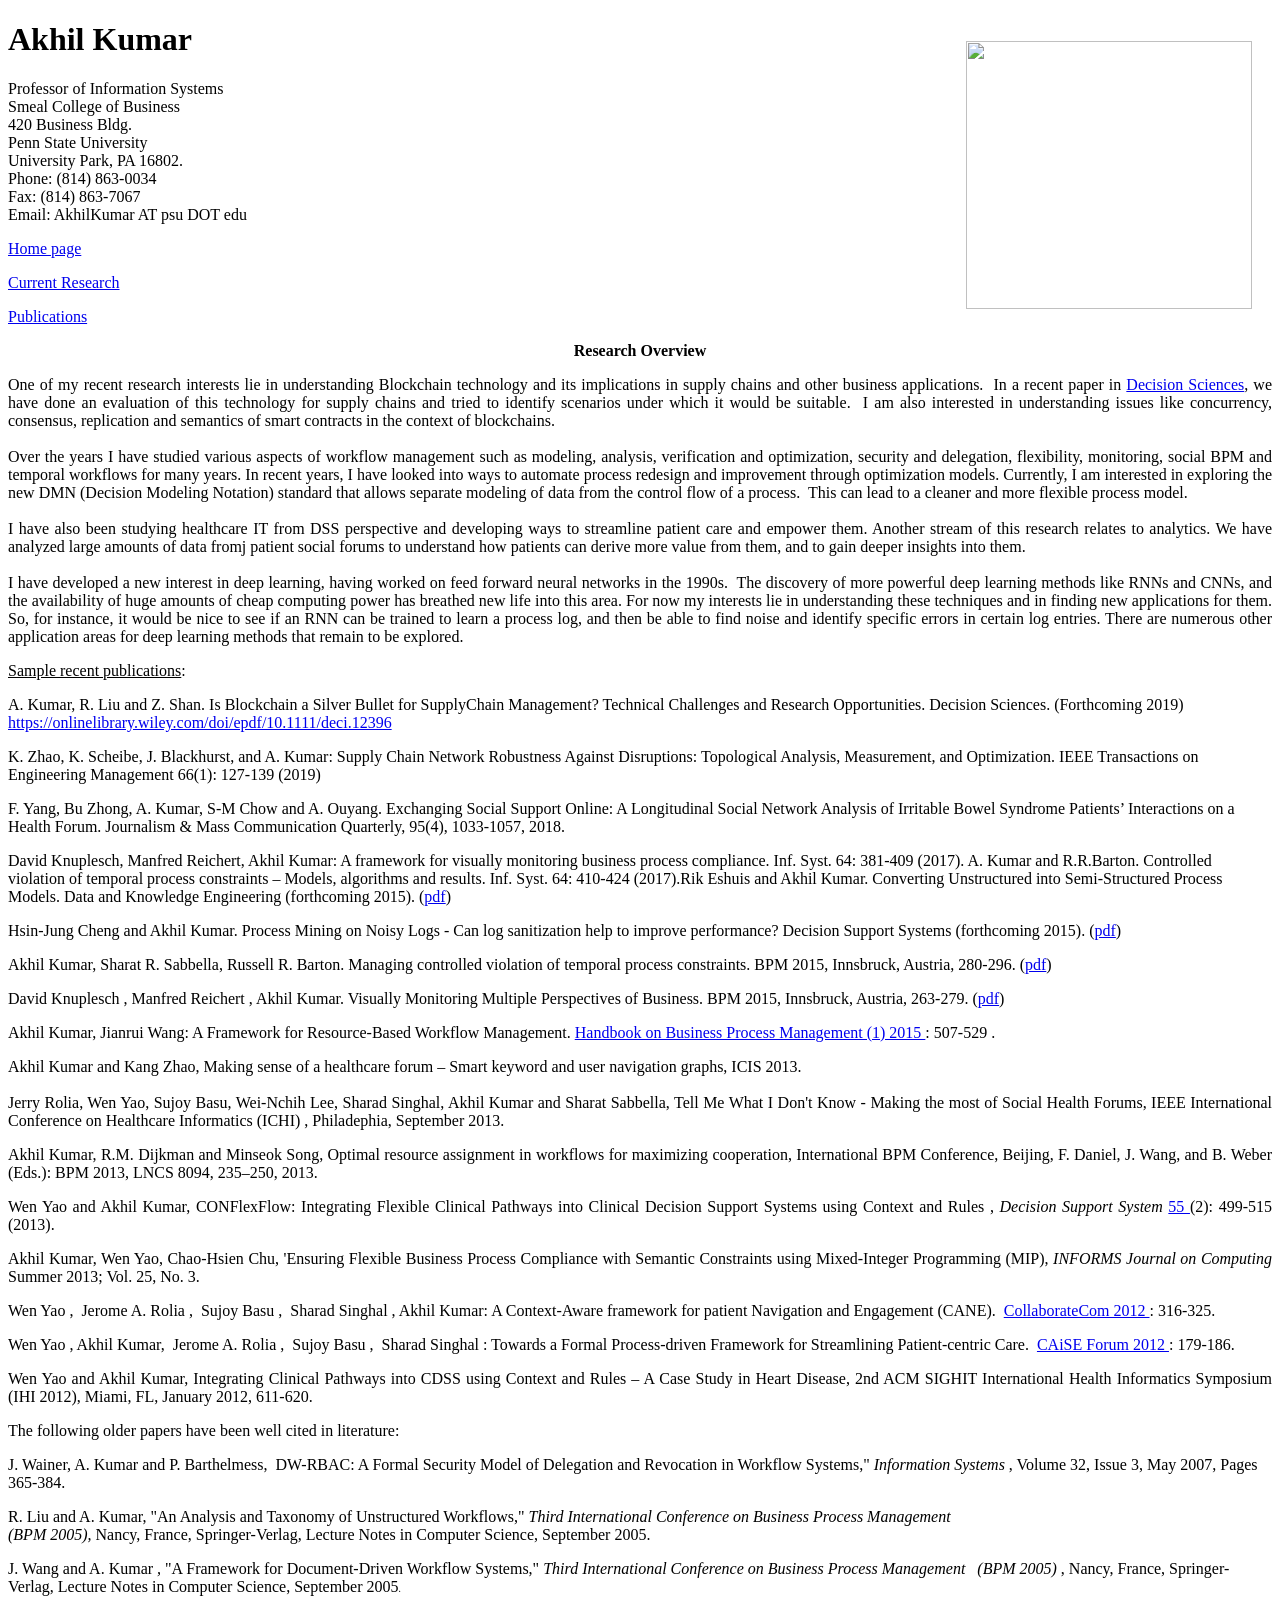
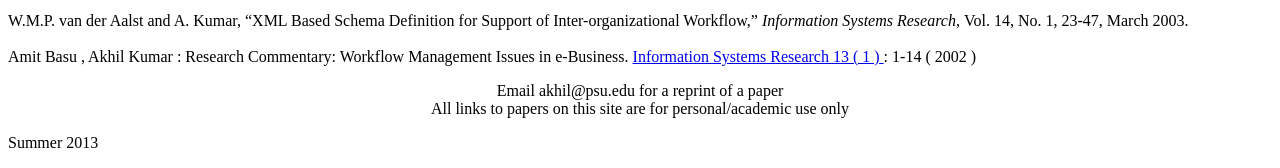
==== current.html @ cc8bf186 "Add files via upload" ====
<!DOCTYPE HTML PUBLIC "-//W3C//DTD HTML 4.01 Transitional//EN"
"http://www.w3.org/TR/html4/loose.dtd">
<html>
<head>
<title>Akhil Kumar</title>
<meta http-equiv="Content-Type" content="text/html; charset=iso-8859-1">
<link rel="stylesheet" href="screen3.css" type="text/css" />
<style type="text/css">
<!--
.style1 {font-family: Calibri}
.style3 {font-size: 7.0pt}
.auto-style3 {
	font-size: medium;
}
-->
</style>
</head>

<body>
<div id="wrap">
  <div id = "header">
  <img border=0 width=286 height=268
  src="akhil-aug2011.jpg" v:shapes="_x0000_s1025" style="float:right;padding:20;margin:20px;" />
  <h1>Akhil Kumar</h1>
  <p>
   Professor of Information Systems<br/>
Smeal College of Business<br/>
420 Business Bldg. <br/>
Penn State University <br/>
University Park, PA 16802.<br/>
Phone: (814) 863-0034<br/>
Fax: (814) 863-7067<br/>
Email: AkhilKumar AT psu DOT edu </p>
  </div>
  <div id = "content-left">
<p class="style1" ><a href="index.html">Home page </a></p>
<p class="style1" ><a href="current.html">Current Research</a> </strong></u></p>
<p class="style1" ><a style="text-decoration: underline; text-underline: single" href="pubs.html">Publications</a></span></u></b></p>

  </div>
  <div id = "content-center">
    <p align=center style='margin:0in; text-align:center; font-family: Calibri;'><span
class=style11 style1><b style='mso-bidi-font-weight:normal'>Research Overview<o:p></o:p></b></span><span style=""><b style='mso-bidi-font-weight:normal'><o:p></o:p></b></span><span style=""><b style='mso-bidi-font-weight:normal'><o:p></o:p></b></span></p>
    
    <p style='text-align:justify; font-family: Calibri;'>One of my recent research interests lie in understanding Blockchain technology and its implications in supply chains and other business applications. &nbsp;In a recent paper in <a href="https://onlinelibrary.wiley.com/doi/epdf/10.1111/deci.12396">Decision Sciences</a>, we have done an evaluation of this technology for supply chains and tried to identify scenarios under which it would be suitable. &nbsp;I am also interested in understanding issues like concurrency, consensus, replication and semantics of smart contracts in the context of blockchains. &nbsp; <br>
      <br>
Over the years I have studied various aspects of workflow management such as modeling, analysis, verification and optimization, security and delegation, flexibility, monitoring, social BPM and temporal workflows for many years. In recent years, I have looked into ways to automate process redesign and improvement through optimization models. Currently, I am interested in exploring the new DMN (Decision Modeling Notation) standard that allows separate modeling of data from the control flow of a process. &nbsp;This can lead to a cleaner and more flexible process model. <br>
<br>
<o:p>
I have also been studying healthcare IT from DSS  perspective and developing ways to streamline patient care and empower them.
<o:p><strong> </strong></o:p><o:p>Another stream of this research relates to analytics. We have analyzed large amounts of data fromj patient social forums to understand how patients can derive more value from them, and to gain deeper insights into them. <br>
  <br>
I have  developed a new interest in deep learning, having worked on feed forward neural networks in the 1990s. &nbsp;The discovery of more powerful deep learning methods like RNNs and CNNs, and the availability of huge amounts of cheap computing power has breathed new life into this area. For now my interests lie in understanding these techniques and in finding new applications for them. So, for instance, it would be nice to see if an RNN can be trained to learn a process log, and then be able to find noise and identify specific errors in certain log entries.  There are numerous other application areas for deep learning methods that remain to be explored. <br>
</o:p>
    </p>
    <p align="center" style='text-align:justify; font-family: Calibri;'><o:p></o:p><o:p><u>Sample recent publications</u>:</o:p><o:p></o:p></p>
    <p class="style1">A. Kumar, R. Liu and Z. Shan. Is Blockchain a Silver Bullet for SupplyChain Management? Technical Challenges and Research Opportunities. Decision Sciences. (Forthcoming 2019) <a href="https://onlinelibrary.wiley.com/doi/epdf/10.1111/deci.12396">https://onlinelibrary.wiley.com/doi/epdf/10.1111/deci.12396 </a></p>
    <p class="style1">K. Zhao, K. Scheibe, J. Blackhurst, and A. Kumar: Supply Chain Network Robustness Against Disruptions: Topological Analysis, Measurement, and Optimization. IEEE Transactions on Engineering Management 66(1): 127-139 (2019) </p>
<p class="style1">F. Yang, Bu Zhong, A. Kumar, S-M Chow and A. Ouyang. Exchanging Social Support Online: A Longitudinal Social Network Analysis of Irritable Bowel Syndrome Patients� Interactions on a Health Forum. Journalism &amp; Mass Communication Quarterly, 95(4), 1033-1057, 2018. </p>
<p class="style1">David Knuplesch, Manfred Reichert, Akhil Kumar: A framework for visually monitoring business process compliance. Inf. Syst. 64: 381-409 (2017). A. Kumar and R.R.Barton. Controlled violation of temporal process constraints � Models, algorithms and results. Inf. Syst. 64: 410-424 (2017).Rik Eshuis and Akhil Kumar. 
  
  
  Converting Unstructured into Semi-Structured Process Models. Data and Knowledge Engineering (forthcoming 2015). (<a href="DKE-final2015.pdf">pdf</a>) </p>
<p class="style1">Hsin-Jung Cheng and Akhil Kumar. Process Mining on Noisy Logs - Can log sanitization help to improve performance? Decision Support Systems (forthcoming 2015). (<a href="DSS2015-proof-final.pdf">pdf</a>)</p>
    <p class="style1">Akhil Kumar, Sharat R. Sabbella, Russell R. Barton. Managing controlled violation of temporal process constraints. BPM 2015, Innsbruck, Austria, 280-296. (<a href="BPM2015-camera5.pdf">pdf</a>)</p>
    <p class="style1">David Knuplesch , Manfred Reichert , Akhil Kumar. Visually Monitoring Multiple Perspectives of Business. BPM 2015, Innsbruck, Austria, 263-279. (<a href="BPM2015-David-camera.pdf">pdf</a>)<o:p></o:p><o:p></o:p></p>
    <p align="center" style='text-align:justify; font-family: Calibri;'><o:p> <span class="style1">Akhil Kumar, Jianrui Wang: A Framework for Resource-Based Workflow Management. <a href="http://dblp.uni-trier.de/db/series/ihis/bpm2015-1.html#KumarW15">Handbook on Business Process Management (1) 2015 </a>: 507-529 .</span></o:p><br>
<o:p></o:p>
<o:p> </o:p></p>
    <p align="center" style='text-align:justify; font-family: Calibri;'><o:p>Akhil Kumar and Kang Zhao, 


 Making sense of a healthcare forum &#8211; Smart keyword and user navigation graphs, ICIS 2013. </o:p><br>
 <o:p><br>
 </o:p>Jerry Rolia, Wen Yao, Sujoy Basu, Wei-Nchih Lee, Sharad Singhal, Akhil Kumar and Sharat Sabbella, Tell Me What I Don't Know - Making the most of Social Health Forums, IEEE International Conference on Healthcare Informatics (ICHI) , Philadephia, September 2013. </p>
    <p align="center" style='text-align:justify; font-family: Calibri;'><span class="style1">Akhil Kumar, R.M. Dijkman and Minseok Song, Optimal resource assignment in workflows for maximizing cooperation, International BPM Conference, Beijing, F. Daniel, J. Wang, and B. Weber (Eds.): BPM 2013, LNCS 8094, 235&#8211;250, 2013.</span></p>
    <p align="center" style='text-align:justify; font-family: Calibri;'>Wen Yao and Akhil Kumar, CONFlexFlow: Integrating Flexible Clinical Pathways into Clinical Decision Support Systems using Context and Rules , <em>Decision Support System</em> <a href="http://www.informatik.uni-trier.de/~ley/db/journals/dss/dss55.html#YaoK13">55 </a>(2): 499-515 (2013).</p>
    <p align="center" style='text-align:justify; font-family: Calibri;'>Akhil Kumar, Wen Yao, Chao-Hsien Chu, 'Ensuring Flexible Business Process Compliance with Semantic Constraints using Mixed-Integer Programming (MIP), <em>INFORMS Journal on Computing </em> Summer 2013; Vol. 25, No. 3.</p>
    <p align="center" style='text-align:justify; font-family: Calibri;'>Wen Yao ,&nbsp; Jerome A. Rolia ,&nbsp; Sujoy Basu ,&nbsp; Sharad Singhal ,&nbsp;Akhil Kumar:&nbsp;A Context-Aware framework for patient Navigation and Engagement (CANE).&nbsp; <a href="http://www.informatik.uni-trier.de/~ley/db/conf/colcom/colcom2012.html#YaoRBSK12">CollaborateCom 2012 </a>: 316-325. </p>
    <p align="center" style='text-align:justify; font-family: Calibri;'>Wen Yao ,&nbsp;Akhil Kumar,&nbsp; Jerome A. Rolia ,&nbsp; Sujoy Basu ,&nbsp; Sharad Singhal :&nbsp;Towards a Formal Process-driven Framework for Streamlining Patient-centric Care.&nbsp; <a href="http://www.informatik.uni-trier.de/~ley/db/conf/caise/caisefo2012.html#YaoKRBS12">CAiSE Forum 2012 </a>: 179-186. </p>
    <p align="center" style='text-align:justify; font-family: Calibri;'>Wen Yao and Akhil Kumar, Integrating Clinical Pathways into CDSS using Context and Rules &#8211; A Case Study in Heart Disease, 2nd ACM SIGHIT International Health Informatics Symposium (IHI 2012), Miami, FL, January 2012, 611-620.<o:p></o:p><o:p> </o:p><o:p></o:p></p>
    <p style='text-align:justify; font-family: Calibri;'>The following older papers have been well cited in literature:</p>
    <p><span class="style1">J. <span class=SpellE>Wainer</span>, A. Kumar and P. <span class=SpellE>Barthelmess</span><span
class=GramE>, <span style='mso-spacerun:yes'>&nbsp;</span>DW</span>-RBAC: A Formal Security Model of Delegation and Revocation in Workflow Systems,&quot; <em><span
style=''>Information Systems </span></em>, Volume 32, Issue 3,&nbsp;May 2007,&nbsp;Pages 365-384.</span></p>
    <p><span class="style1">R. Liu and A. Kumar, &quot;An Analysis and Taxonomy of Unstructured Workflows,&quot; <em>Third International Conference on Business Process Management </em><i><br>
            <em>(BPM 2005), </em></i>Nancy, France, Springer-Verlag, Lecture Notes in Computer Science, September 2005. </span></p>
    <p class="style1">
      <![if !supportLists]>
      <![endif]>
  J. Wang and A. Kumar <em>,</em> &quot;A Framework for Document-Driven Workflow Systems,&quot; <em>Third International Conference on Business Process Management &nbsp; (BPM 2005) </em>, Nancy, France, Springer-Verlag, Lecture Notes in Computer Science, September 2005<span class="style3">.</span></p>
    <p class="style1"> W.M.P. van der Aalst and A. Kumar, &#8220;XML Based Schema Definition for Support of Inter-organizational Workflow,&#8221; <em>Information Systems Research, </em>Vol. 14, No. 1, 23-47, March 2003.
        <![if !supportLists]>
        <![endif]>
        <o:p></o:p><br>
        <br>
        <span class="style1">Amit Basu , Akhil Kumar : Research Commentary: Workflow Management Issues in e-Business. <a href="http://dblp.uni-trier.de/db/journals/isr/isr13.html#BasuK02">Information Systems Research 13 ( 1 ) </a>: 1-14 ( 2002 ) </span></p>
    <o:p></o:p>
    <p align="center" class="style1"><o:p>Email akhil@psu.edu for a reprint of a paper<br>
      All links to papers on this site are for personal/academic use only<br>
    </o:p>
    </p>
    <p style='text-align:justify; font-family: Calibri;'><span class="style1">        
      <![endif]>
    </span></p>
    <p style='text-align:justify; text-indent:-.25in; mso-list:l3 level1 lfo11; mso-layout-grid-align:none; text-autospace:none; font-family: Calibri;'><span class="MsoListParagraph">
      <![if !supportLists]></span></p>
  </div>
  <div id ="footer">
    <p> Summer 2013</p>
    
  </div>
</div>
</body>

<body>
</body>
</html>
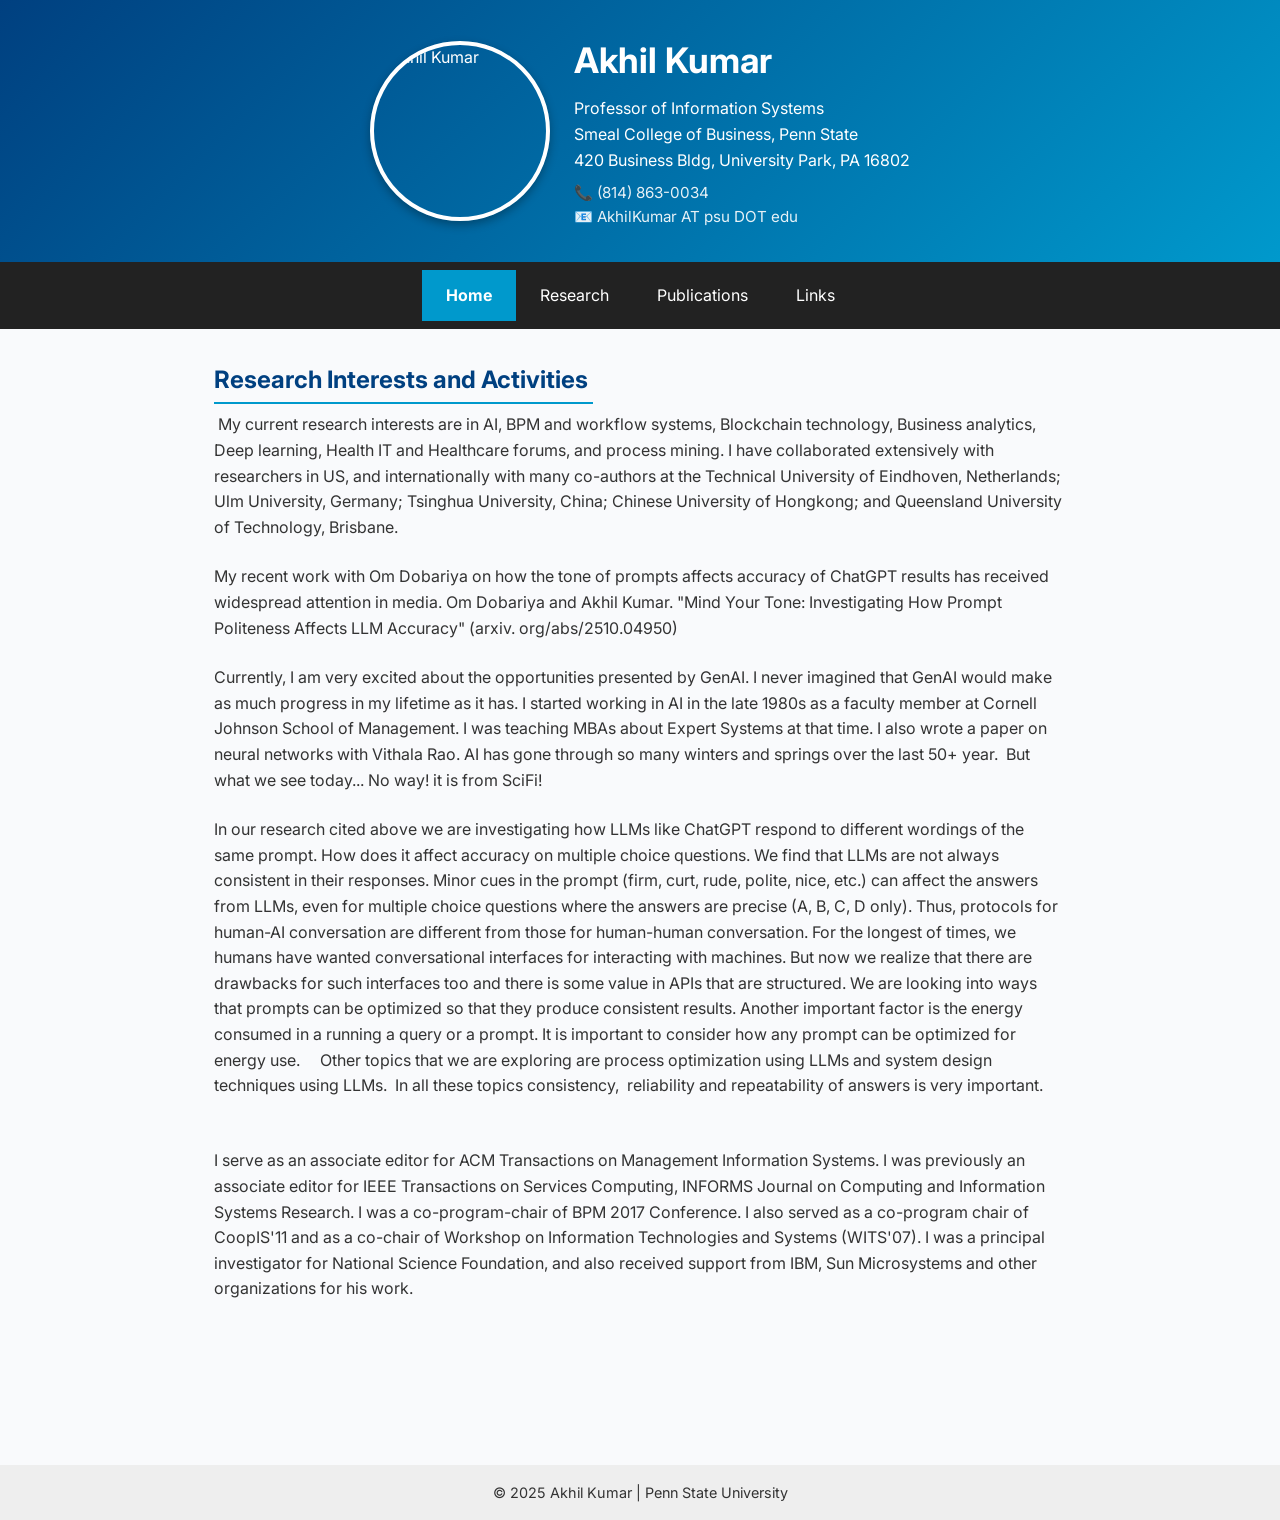
==== commit 41fca7b4: "Add files via upload" ====
--- a/current.html
+++ b/current.html
@@ -1,118 +1,61 @@
-<!DOCTYPE HTML PUBLIC "-//W3C//DTD HTML 4.01 Transitional//EN"
-"http://www.w3.org/TR/html4/loose.dtd">
-<html>
+<!DOCTYPE html>
+<html lang="en">
 <head>
-<title>Akhil Kumar</title>
-<meta http-equiv="Content-Type" content="text/html; charset=iso-8859-1">
-<link rel="stylesheet" href="screen3.css" type="text/css" />
-<style type="text/css">
-<!--
-.style1 {font-family: Calibri}
-.style3 {font-size: 7.0pt}
-.auto-style3 {
-	font-size: medium;
-}
--->
-</style>
+  <meta charset="UTF-8">
+  <meta name="viewport" content="width=device-width, initial-scale=1.0">
+  <title>Akhil Kumar | Penn State</title>
+  <link href="https://fonts.googleapis.com/css2?family=Inter:wght@400;600&display=swap" rel="stylesheet">
+  <link rel="stylesheet" href="style.css">
 </head>
+<body>
+  <!-- Header -->
+  <header class="header">
+    <div class="header-container">
+      <img src="Akhil-Smeal2025.jpg" alt="Akhil Kumar" class="profile-img" />
+      <div>
+        <h1>Akhil Kumar</h1>
+        <p>
+          Professor of Information Systems<br>
+          Smeal College of Business, Penn State<br>
+          420 Business Bldg, University Park, PA 16802
+        </p>
+        <p class="contact">
+          📞 (814) 863-0034 <br>
+          📧 AkhilKumar AT psu DOT edu
+        </p>
+      </div>
+    </div>
+  </header>
 
-<body>
-<div id="wrap">
-  <div id = "header">
-  <img border=0 width=286 height=268
-  src="akhil-aug2011.jpg" v:shapes="_x0000_s1025" style="float:right;padding:20;margin:20px;" />
-  <h1>Akhil Kumar</h1>
-  <p>
-   Professor of Information Systems<br/>
-Smeal College of Business<br/>
-420 Business Bldg. <br/>
-Penn State University <br/>
-University Park, PA 16802.<br/>
-Phone: (814) 863-0034<br/>
-Fax: (814) 863-7067<br/>
-Email: AkhilKumar AT psu DOT edu </p>
-  </div>
-  <div id = "content-left">
-<p class="style1" ><a href="index.html">Home page </a></p>
-<p class="style1" ><a href="current.html">Current Research</a> </strong></u></p>
-<p class="style1" ><a style="text-decoration: underline; text-underline: single" href="pubs.html">Publications</a></span></u></b></p>
+  <!-- Navigation -->
+  <nav class="navbar">
+    <a href="index.html" class="active">Home</a>
+    <a href="current.html">Research</a>
+    <a href="pubs.html">Publications</a>
+    <a href="links.html">Links</a>
+  </nav>
 
-  </div>
-  <div id = "content-center">
-    <p align=center style='margin:0in; text-align:center; font-family: Calibri;'><span
-class=style11 style1><b style='mso-bidi-font-weight:normal'>Research Overview<o:p></o:p></b></span><span style=""><b style='mso-bidi-font-weight:normal'><o:p></o:p></b></span><span style=""><b style='mso-bidi-font-weight:normal'><o:p></o:p></b></span></p>
-    
-    <p style='text-align:justify; font-family: Calibri;'>One of my recent research interests lie in understanding Blockchain technology and its implications in supply chains and other business applications. &nbsp;In a recent paper in <a href="https://onlinelibrary.wiley.com/doi/epdf/10.1111/deci.12396">Decision Sciences</a>, we have done an evaluation of this technology for supply chains and tried to identify scenarios under which it would be suitable. &nbsp;I am also interested in understanding issues like concurrency, consensus, replication and semantics of smart contracts in the context of blockchains. &nbsp; <br>
-      <br>
-Over the years I have studied various aspects of workflow management such as modeling, analysis, verification and optimization, security and delegation, flexibility, monitoring, social BPM and temporal workflows for many years. In recent years, I have looked into ways to automate process redesign and improvement through optimization models. Currently, I am interested in exploring the new DMN (Decision Modeling Notation) standard that allows separate modeling of data from the control flow of a process. &nbsp;This can lead to a cleaner and more flexible process model. <br>
-<br>
-<o:p>
-I have also been studying healthcare IT from DSS  perspective and developing ways to streamline patient care and empower them.
-<o:p><strong> </strong></o:p><o:p>Another stream of this research relates to analytics. We have analyzed large amounts of data fromj patient social forums to understand how patients can derive more value from them, and to gain deeper insights into them. <br>
+  <!-- Main Content -->
+  <main class="content">
+    <section>
+<h2>Research Interests and Activities&nbsp;</h2>
+      <p>&nbsp;My current research interests are in AI, BPM and workflow systems, Blockchain technology, Business analytics, Deep learning, Health IT and Healthcare forums, and process mining.&nbsp;I have collaborated extensively with researchers in US, and internationally with many co-authors at the Technical University of Eindhoven, Netherlands; Ulm University, Germany; Tsinghua University, China; Chinese University of Hongkong; and Queensland University of Technology, Brisbane.</p>
+      <p>My recent work with Om Dobariya on how the tone of prompts affects accuracy of ChatGPT results has received widespread attention in media. Om Dobariya and Akhil Kumar. "Mind Your Tone: Investigating How Prompt Politeness Affects LLM Accuracy" (arxiv. org/abs/2510.04950)</p>
+      <p>Currently, I am very excited about the opportunities presented by GenAI. I never imagined that GenAI would make as much progress in my lifetime as it has. I started working in AI in the late 1980s as a faculty member at Cornell Johnson School of Management. I was teaching MBAs about Expert Systems at that time. I also wrote a paper on neural networks with Vithala Rao. AI has  gone through so many winters and springs over the last 50+ year.&nbsp; But what we see today... No way!&nbsp;it is from SciFi!</p>
+      <p>In our research cited above we are investigating how LLMs like ChatGPT respond to different wordings of the same prompt. How does it affect accuracy on multiple choice questions. We find that&nbsp;LLMs are not always consistent in their responses. Minor cues in the prompt (firm, curt, rude, polite, nice, etc.) can affect the answers from LLMs, even for multiple choice questions where the answers are precise (A, B, C, D only). Thus, protocols for human-AI conversation are different from those for human-human conversation. For the longest of times, we humans have wanted conversational interfaces for interacting with machines. But now we realize that there are drawbacks for such interfaces too and there is some value in APIs that are structured. We are looking into ways that prompts can be optimized so that they produce consistent results. Another important factor is the energy consumed in a running a query or a prompt. It is important to consider how any prompt can be optimized for energy use.&nbsp; &nbsp; &nbsp;Other topics that we are exploring are process optimization using LLMs and system design techniques using LLMs.&nbsp; In all these topics consistency,&nbsp; reliability and repeatability of answers is very important.&nbsp; &nbsp; &nbsp; &nbsp; &nbsp; &nbsp; &nbsp; &nbsp; &nbsp; &nbsp;</p>
+<p>I serve as an associate editor for ACM Transactions on Management Information Systems. I was previously  an associate editor for IEEE Transactions on Services Computing, INFORMS Journal on Computing and Information Systems Research. I was a co-program-chair of BPM 2017 Conference. I also served as a co-program chair of CoopIS'11 and as a co-chair of Workshop on Information Technologies and Systems (WITS'07). I was a principal investigator for National Science Foundation, and also received support from IBM, Sun Microsystems and other organizations for his work.&nbsp;</p>
+<p><br>
   <br>
-I have  developed a new interest in deep learning, having worked on feed forward neural networks in the 1990s. &nbsp;The discovery of more powerful deep learning methods like RNNs and CNNs, and the availability of huge amounts of cheap computing power has breathed new life into this area. For now my interests lie in understanding these techniques and in finding new applications for them. So, for instance, it would be nice to see if an RNN can be trained to learn a process log, and then be able to find noise and identify specific errors in certain log entries.  There are numerous other application areas for deep learning methods that remain to be explored. <br>
-</o:p>
-    </p>
-    <p align="center" style='text-align:justify; font-family: Calibri;'><o:p></o:p><o:p><u>Sample recent publications</u>:</o:p><o:p></o:p></p>
-    <p class="style1">A. Kumar, R. Liu and Z. Shan. Is Blockchain a Silver Bullet for SupplyChain Management? Technical Challenges and Research Opportunities. Decision Sciences. (Forthcoming 2019) <a href="https://onlinelibrary.wiley.com/doi/epdf/10.1111/deci.12396">https://onlinelibrary.wiley.com/doi/epdf/10.1111/deci.12396 </a></p>
-    <p class="style1">K. Zhao, K. Scheibe, J. Blackhurst, and A. Kumar: Supply Chain Network Robustness Against Disruptions: Topological Analysis, Measurement, and Optimization. IEEE Transactions on Engineering Management 66(1): 127-139 (2019) </p>
-<p class="style1">F. Yang, Bu Zhong, A. Kumar, S-M Chow and A. Ouyang. Exchanging Social Support Online: A Longitudinal Social Network Analysis of Irritable Bowel Syndrome Patients� Interactions on a Health Forum. Journalism &amp; Mass Communication Quarterly, 95(4), 1033-1057, 2018. </p>
-<p class="style1">David Knuplesch, Manfred Reichert, Akhil Kumar: A framework for visually monitoring business process compliance. Inf. Syst. 64: 381-409 (2017). A. Kumar and R.R.Barton. Controlled violation of temporal process constraints � Models, algorithms and results. Inf. Syst. 64: 410-424 (2017).Rik Eshuis and Akhil Kumar. 
-  
-  
-  Converting Unstructured into Semi-Structured Process Models. Data and Knowledge Engineering (forthcoming 2015). (<a href="DKE-final2015.pdf">pdf</a>) </p>
-<p class="style1">Hsin-Jung Cheng and Akhil Kumar. Process Mining on Noisy Logs - Can log sanitization help to improve performance? Decision Support Systems (forthcoming 2015). (<a href="DSS2015-proof-final.pdf">pdf</a>)</p>
-    <p class="style1">Akhil Kumar, Sharat R. Sabbella, Russell R. Barton. Managing controlled violation of temporal process constraints. BPM 2015, Innsbruck, Austria, 280-296. (<a href="BPM2015-camera5.pdf">pdf</a>)</p>
-    <p class="style1">David Knuplesch , Manfred Reichert , Akhil Kumar. Visually Monitoring Multiple Perspectives of Business. BPM 2015, Innsbruck, Austria, 263-279. (<a href="BPM2015-David-camera.pdf">pdf</a>)<o:p></o:p><o:p></o:p></p>
-    <p align="center" style='text-align:justify; font-family: Calibri;'><o:p> <span class="style1">Akhil Kumar, Jianrui Wang: A Framework for Resource-Based Workflow Management. <a href="http://dblp.uni-trier.de/db/series/ihis/bpm2015-1.html#KumarW15">Handbook on Business Process Management (1) 2015 </a>: 507-529 .</span></o:p><br>
-<o:p></o:p>
-<o:p> </o:p></p>
-    <p align="center" style='text-align:justify; font-family: Calibri;'><o:p>Akhil Kumar and Kang Zhao, 
+</p>
+</section>
 
+    <section> </section>
+<section> </section>
+  </main>
 
- Making sense of a healthcare forum &#8211; Smart keyword and user navigation graphs, ICIS 2013. </o:p><br>
- <o:p><br>
- </o:p>Jerry Rolia, Wen Yao, Sujoy Basu, Wei-Nchih Lee, Sharad Singhal, Akhil Kumar and Sharat Sabbella, Tell Me What I Don't Know - Making the most of Social Health Forums, IEEE International Conference on Healthcare Informatics (ICHI) , Philadephia, September 2013. </p>
-    <p align="center" style='text-align:justify; font-family: Calibri;'><span class="style1">Akhil Kumar, R.M. Dijkman and Minseok Song, Optimal resource assignment in workflows for maximizing cooperation, International BPM Conference, Beijing, F. Daniel, J. Wang, and B. Weber (Eds.): BPM 2013, LNCS 8094, 235&#8211;250, 2013.</span></p>
-    <p align="center" style='text-align:justify; font-family: Calibri;'>Wen Yao and Akhil Kumar, CONFlexFlow: Integrating Flexible Clinical Pathways into Clinical Decision Support Systems using Context and Rules , <em>Decision Support System</em> <a href="http://www.informatik.uni-trier.de/~ley/db/journals/dss/dss55.html#YaoK13">55 </a>(2): 499-515 (2013).</p>
-    <p align="center" style='text-align:justify; font-family: Calibri;'>Akhil Kumar, Wen Yao, Chao-Hsien Chu, 'Ensuring Flexible Business Process Compliance with Semantic Constraints using Mixed-Integer Programming (MIP), <em>INFORMS Journal on Computing </em> Summer 2013; Vol. 25, No. 3.</p>
-    <p align="center" style='text-align:justify; font-family: Calibri;'>Wen Yao ,&nbsp; Jerome A. Rolia ,&nbsp; Sujoy Basu ,&nbsp; Sharad Singhal ,&nbsp;Akhil Kumar:&nbsp;A Context-Aware framework for patient Navigation and Engagement (CANE).&nbsp; <a href="http://www.informatik.uni-trier.de/~ley/db/conf/colcom/colcom2012.html#YaoRBSK12">CollaborateCom 2012 </a>: 316-325. </p>
-    <p align="center" style='text-align:justify; font-family: Calibri;'>Wen Yao ,&nbsp;Akhil Kumar,&nbsp; Jerome A. Rolia ,&nbsp; Sujoy Basu ,&nbsp; Sharad Singhal :&nbsp;Towards a Formal Process-driven Framework for Streamlining Patient-centric Care.&nbsp; <a href="http://www.informatik.uni-trier.de/~ley/db/conf/caise/caisefo2012.html#YaoKRBS12">CAiSE Forum 2012 </a>: 179-186. </p>
-    <p align="center" style='text-align:justify; font-family: Calibri;'>Wen Yao and Akhil Kumar, Integrating Clinical Pathways into CDSS using Context and Rules &#8211; A Case Study in Heart Disease, 2nd ACM SIGHIT International Health Informatics Symposium (IHI 2012), Miami, FL, January 2012, 611-620.<o:p></o:p><o:p> </o:p><o:p></o:p></p>
-    <p style='text-align:justify; font-family: Calibri;'>The following older papers have been well cited in literature:</p>
-    <p><span class="style1">J. <span class=SpellE>Wainer</span>, A. Kumar and P. <span class=SpellE>Barthelmess</span><span
-class=GramE>, <span style='mso-spacerun:yes'>&nbsp;</span>DW</span>-RBAC: A Formal Security Model of Delegation and Revocation in Workflow Systems,&quot; <em><span
-style=''>Information Systems </span></em>, Volume 32, Issue 3,&nbsp;May 2007,&nbsp;Pages 365-384.</span></p>
-    <p><span class="style1">R. Liu and A. Kumar, &quot;An Analysis and Taxonomy of Unstructured Workflows,&quot; <em>Third International Conference on Business Process Management </em><i><br>
-            <em>(BPM 2005), </em></i>Nancy, France, Springer-Verlag, Lecture Notes in Computer Science, September 2005. </span></p>
-    <p class="style1">
-      <![if !supportLists]>
-      <![endif]>
-  J. Wang and A. Kumar <em>,</em> &quot;A Framework for Document-Driven Workflow Systems,&quot; <em>Third International Conference on Business Process Management &nbsp; (BPM 2005) </em>, Nancy, France, Springer-Verlag, Lecture Notes in Computer Science, September 2005<span class="style3">.</span></p>
-    <p class="style1"> W.M.P. van der Aalst and A. Kumar, &#8220;XML Based Schema Definition for Support of Inter-organizational Workflow,&#8221; <em>Information Systems Research, </em>Vol. 14, No. 1, 23-47, March 2003.
-        <![if !supportLists]>
-        <![endif]>
-        <o:p></o:p><br>
-        <br>
-        <span class="style1">Amit Basu , Akhil Kumar : Research Commentary: Workflow Management Issues in e-Business. <a href="http://dblp.uni-trier.de/db/journals/isr/isr13.html#BasuK02">Information Systems Research 13 ( 1 ) </a>: 1-14 ( 2002 ) </span></p>
-    <o:p></o:p>
-    <p align="center" class="style1"><o:p>Email akhil@psu.edu for a reprint of a paper<br>
-      All links to papers on this site are for personal/academic use only<br>
-    </o:p>
-    </p>
-    <p style='text-align:justify; font-family: Calibri;'><span class="style1">        
-      <![endif]>
-    </span></p>
-    <p style='text-align:justify; text-indent:-.25in; mso-list:l3 level1 lfo11; mso-layout-grid-align:none; text-autospace:none; font-family: Calibri;'><span class="MsoListParagraph">
-      <![if !supportLists]></span></p>
-  </div>
-  <div id ="footer">
-    <p> Summer 2013</p>
-    
-  </div>
-</div>
-</body>
-
-<body>
+  <!-- Footer -->
+  <footer class="footer">
+    <p>&copy; 2025 Akhil Kumar | Penn State University</p>
+  </footer>
 </body>
 </html>
--- a/style.css
+++ b/style.css
@@ -0,0 +1,105 @@
+/* General Reset */
+* {
+  margin: 0;
+  padding: 0;
+  box-sizing: border-box;
+}
+
+body {
+  font-family: 'Inter', sans-serif;
+  background: #f9fafc;
+  color: #333;
+  line-height: 1.6;
+}
+
+/* Header */
+.header {
+  background: linear-gradient(135deg, #004080, #0099cc);
+  color: white;
+  padding: 2rem 1rem;
+}
+
+.header-container {
+  display: flex;
+  align-items: center;
+  justify-content: center;
+  flex-wrap: wrap;
+  gap: 1.5rem;
+}
+
+.profile-img {
+  width: 180px;
+  height: 180px;
+  border-radius: 50%;
+  border: 4px solid white;
+  object-fit: cover;
+  box-shadow: 0 4px 10px rgba(0,0,0,0.3);
+}
+
+.header h1 {
+  font-size: 2.2rem;
+  margin-bottom: 0.5rem;
+}
+
+.contact {
+  margin-top: 0.5rem;
+  font-size: 0.95rem;
+  opacity: 0.9;
+}
+
+/* Navbar */
+.navbar {
+  display: flex;
+  justify-content: center;
+  background: #222;
+  padding: 0.5rem 0;
+}
+
+.navbar a {
+  color: white;
+  padding: 0.8rem 1.5rem;
+  text-decoration: none;
+  transition: background 0.3s, transform 0.2s;
+}
+
+.navbar a:hover {
+  background: #444;
+  transform: translateY(-2px);
+}
+
+.navbar .active {
+  background: #0099cc;
+  font-weight: bold;
+}
+
+/* Content */
+.content {
+  max-width: 900px;
+  margin: auto;
+  padding: 2rem 1.5rem;
+}
+
+.content h2 {
+  margin-bottom: 0.5rem;
+  color: #004080;
+  border-bottom: 2px solid #0099cc;
+  display: inline-block;
+  padding-bottom: 0.2rem;
+}
+
+.content p, .content ul {
+  margin-bottom: 1.5rem;
+}
+
+ul {
+  padding-left: 1.2rem;
+}
+
+/* Footer */
+.footer {
+  text-align: center;
+  padding: 1rem;
+  background: #eee;
+  font-size: 0.9rem;
+  margin-top: 2rem;
+}
